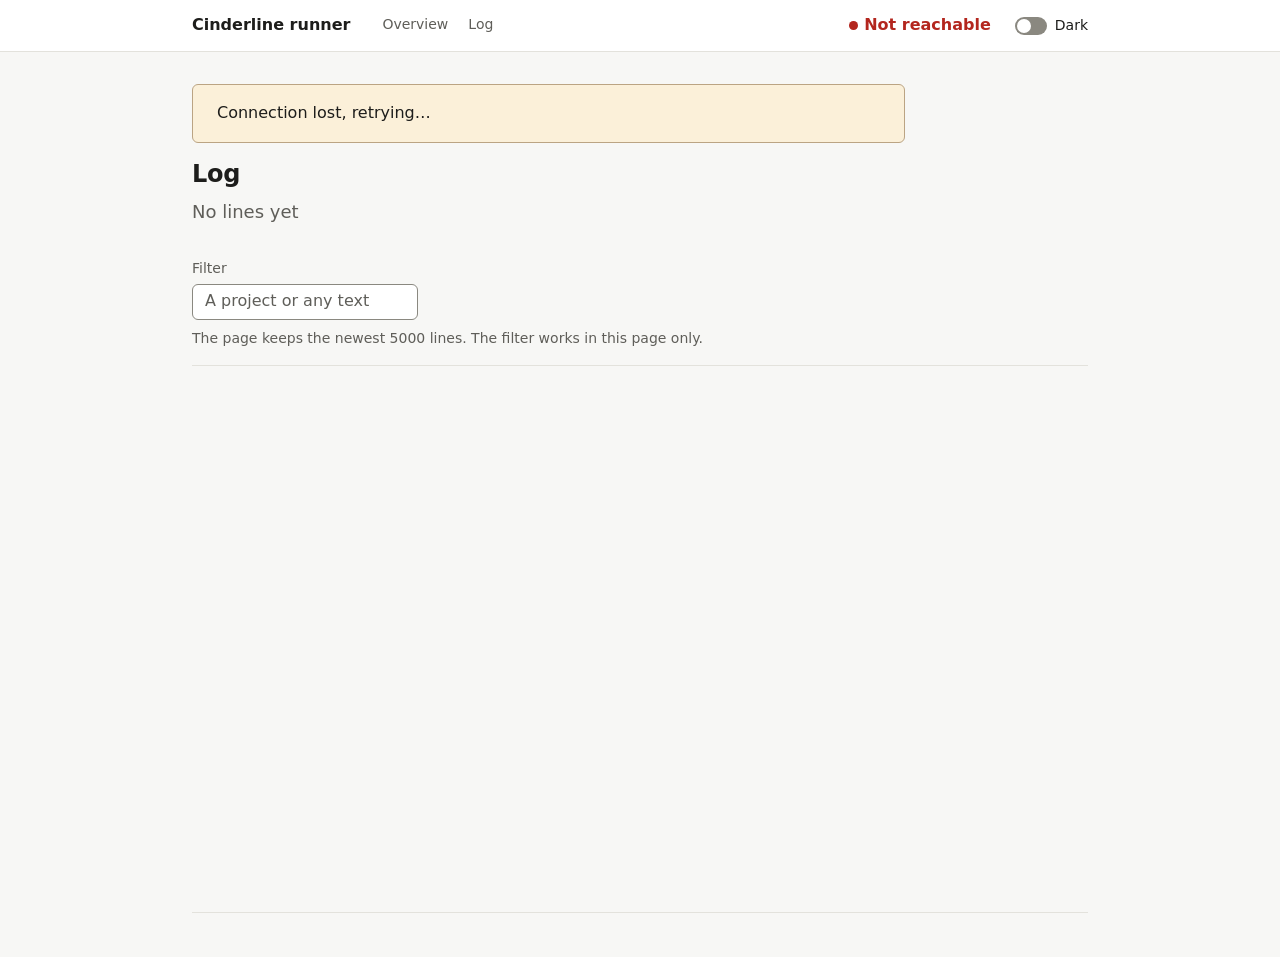
==== internal/web/static/log.html @ 7852b8a7 "CLR-276: Web 10: Log page: the runner log, followed (#201)" ====
<!doctype html>
<!-- The Log: log.js fills it from /api/log, what `logs` shows. -->
<html lang="en">
<head>
<meta charset="utf-8">
<meta name="viewport" content="width=device-width, initial-scale=1">
<title>Log · Cinderline runner</title>
<link rel="stylesheet" href="app.css">
<script src="app.js"></script>
<script src="log.js" defer></script>
</head>
<body>
<a class="skip" href="#main">Skip to content</a>
<header class="topbar">
  <a class="brand" href="/">Cinderline runner</a>
  <nav aria-label="Main">
    <ul>
      <li><a href="/">Overview</a></li>
      <li><a href="/log.html">Log</a></li>
    </ul>
  </nav>
  <div class="end">
    <span class="status" data-runner-state>Connecting</span>
    <label class="switch"><input type="checkbox" role="switch" data-theme-switch> Dark</label>
  </div>
</header>

<main id="main">
<header class="page-head">
  <h1>Log</h1>
  <p class="lead"><span id="count" class="muted">No lines yet</span></p>
</header>

<form class="row" role="search">
  <label>Filter <input type="search" id="filter" placeholder="A project or any text" autocomplete="off"></label>
</form>
<p class="hint">The page keeps the newest 5000 lines. The filter works in this page only.</p>

<div class="log-box">
  <ol class="log" id="lines" tabindex="0" aria-label="Log lines"></ol>
  <button type="button" class="primary jump" id="jump" hidden>Jump to newest</button>
</div>
</main>
</body>
</html>
---- internal/web/static/app.css ----
/* The one stylesheet of the local web page (decision 2026-11-26-local-web-page,
   its look amended by decision 2026-11-27-web-look): calm, one column, mostly
   unboxed. Each page opens with its name and one status line, then what needs
   you, then what runs now; the rest folds open. Only what needs you gets a box.
   Nothing moves on its own. No web fonts: the system's own.

   Six type sizes (see the --t* steps), one spacing scale, and every row of a
   list lines up on the same columns: the label at the left, the time or count
   at the right edge, in tabular figures.

   Light and dark follow the system; app.js sets data-theme on <html> when
   the switch is used. Every colour is one light-dark() pair. */

:root {
  color-scheme: light dark;

  --page: light-dark(#f7f7f5, #141413);
  --surface: light-dark(#ffffff, #1c1c1a);
  --hover: light-dark(#efeee9, #242422);
  --line: light-dark(#e3e2dc, #2e2e2b);
  --line-strong: light-dark(#c9c7bf, #46453f);
  /* The edge of a control: at least 3:1 against the page and the surface. */
  --control: light-dark(#8a8880, #7a7870);
  --text: light-dark(#1d1d1b, #ebeae6);
  --muted: light-dark(#5f5e59, #a9a89f);
  --accent: light-dark(#1f5fae, #79aef0);
  --accent-soft: light-dark(#e3ecf8, #1c2f47);
  --on-accent: light-dark(#ffffff, #0e1a2b);
  --code-bg: light-dark(#efeee9, #252522);

  /* Status: each is always shown with its label, never by colour alone. */
  --ok: light-dark(#1d7324, #5cc65c);
  --ok-soft: light-dark(#e4f2e4, #16301a);
  --run: light-dark(#1f5fae, #79aef0);
  --run-soft: light-dark(#e3ecf8, #1c2f47);
  --err: light-dark(#b3261e, #f27a72);
  --err-soft: light-dark(#fbe7e5, #3b1b19);
  --warn: light-dark(#8a5a00, #eab54a);
  --warn-soft: light-dark(#fbf0d9, #382b10);
  --idle: light-dark(#5f5e59, #a9a89f);
  --idle-soft: light-dark(#ecebe6, #292927);

  /* Type: six steps, 1.125 apart. Body is the browser's own 16px. */
  --t-2: 0.75rem;
  --t-1: 0.875rem;
  --t0: 1rem;
  --t1: 1.125rem;
  --t2: 1.25rem;
  --t3: 1.5rem;

  /* One spacing scale; more room above a heading than below it. */
  --s1: 0.25rem;
  --s2: 0.5rem;
  --s3: 0.75rem;
  --s4: 1rem;
  --s5: 1.5rem;
  --s6: 2rem;
  --s7: 2.75rem;

  --radius: 6px;
  --control-h: 2.25rem;
  --column: 58rem;
  --sans: system-ui, -apple-system, "Segoe UI", Roboto, sans-serif;
  --mono: ui-monospace, SFMono-Regular, Menlo, Consolas, "Liberation Mono", monospace;
}
:root[data-theme="light"] { color-scheme: light; }
:root[data-theme="dark"] { color-scheme: dark; }

* { box-sizing: border-box; }
/* The scripts hide with the hidden attribute; a display rule must not undo it. */
[hidden] { display: none !important; }

html { scrollbar-color: var(--line-strong) transparent; }
body {
  margin: 0;
  background: var(--page);
  color: var(--text);
  font: var(--t0)/1.55 var(--sans);
  accent-color: var(--accent);
  caret-color: var(--accent);
  -webkit-font-smoothing: antialiased;
}
::selection { background: var(--accent-soft); color: var(--text); }

a { color: var(--accent); text-underline-offset: 0.2em; text-decoration-thickness: 1px; }
a:hover { text-decoration-thickness: 2px; }
:focus-visible { outline: 2px solid var(--accent); outline-offset: 2px; }

h1, h2, h3 { line-height: 1.3; text-wrap: balance; }
h1 { font-size: var(--t3); font-weight: 650; letter-spacing: -0.01em; margin: 0; overflow-wrap: anywhere; }
h2 { font-size: var(--t2); font-weight: 600; margin: var(--s7) 0 var(--s3); }
h3 { font-size: var(--t0); font-weight: 600; margin: var(--s5) 0 var(--s2); }
p { margin: 0 0 var(--s3); max-width: 70ch; }

code, pre, kbd { font-family: var(--mono); font-size: 0.875em; }
code { background: var(--code-bg); padding: 0.05em 0.3em; border-radius: 4px; overflow-wrap: anywhere; }
pre {
  background: var(--code-bg);
  padding: var(--s3) var(--s4);
  border-radius: var(--radius);
  margin: var(--s2) 0;
  line-height: 1.5;
  white-space: pre-wrap;
  overflow-wrap: anywhere;
}
pre code { background: none; padding: 0; }

.muted { color: var(--muted); }
.small { font-size: var(--t-1); }
.num, time, .time, .meta, table { font-variant-numeric: tabular-nums; }

.skip:not(:focus), .sr {
  position: absolute;
  width: 1px;
  height: 1px;
  overflow: hidden;
  clip-path: inset(50%);
  white-space: nowrap;
}
.skip:focus { position: absolute; left: var(--s2); top: var(--s2); z-index: 2; background: var(--surface); padding: var(--s2) var(--s3); }

/* Top bar: the page's name, the menu, the runner's state and the theme.
   The current page is underlined on the bar's own rule, not boxed. */

.topbar {
  background: var(--surface);
  border-bottom: 1px solid var(--line);
  padding: 0 max(var(--s4), (100% - var(--column)) / 2 + var(--s4));
  display: flex;
  flex-wrap: wrap;
  align-items: stretch;
  gap: 0 var(--s5);
  min-height: 3.25rem;
}
.brand { display: flex; align-items: center; font-weight: 650; color: inherit; text-decoration: none; }
/* Nav, list and link all stretch to the bar's height, so the underline sits on its rule. */
.topbar nav, .topbar nav li { display: flex; }
.topbar nav ul { display: flex; flex-wrap: wrap; gap: var(--s1); list-style: none; margin: 0; padding: 0; }
.topbar nav a {
  display: flex;
  align-items: center;
  color: var(--muted);
  text-decoration: none;
  padding: var(--s3) var(--s2);
  border-bottom: 2px solid transparent;
  font-size: var(--t-1);
  font-weight: 500;
}
.topbar nav a:hover { color: var(--text); }
.topbar nav a[aria-current="page"] { color: var(--text); border-bottom-color: var(--accent); }
.topbar .end { margin-left: auto; display: flex; align-items: center; gap: var(--s5); }

main { max-width: var(--column); margin: 0 auto; padding: var(--s6) var(--s4) var(--s7); }

/* The head of a page: its name, and one line that says how it is. */

.page-head { margin-bottom: var(--s6); }
.page-head + section > h2:first-child { margin-top: 0; }
.crumbs { font-size: var(--t-1); color: var(--muted); margin-bottom: var(--s1); }
.page-links { margin: var(--s2) 0 0; }
/* A link into a folded row opens it (app.js); keep the row's summary in
   view above the target. */
[id] { scroll-margin-top: 4rem; }
.lead {
  display: flex;
  flex-wrap: wrap;
  align-items: baseline;
  gap: var(--s1) var(--s3);
  font-size: var(--t1);
  margin: var(--s2) 0 0;
}
/* The facts of the line, parted by a thin rule rather than a glyph. */
.lead > * + * { border-left: 1px solid var(--line-strong); padding-left: var(--s3); }
.lead .status { font-size: inherit; }

/* What needs you: the one boxed thing on a page. */

.attention {
  border: 1px solid color-mix(in oklab, var(--err) 45%, var(--line));
  background: var(--err-soft);
  border-radius: var(--radius);
  padding: var(--s4) var(--s5);
  margin: 0 0 var(--s4);
  overflow-wrap: anywhere; /* an error text can hold a long URL */
}
.attention.warn { border-color: color-mix(in oklab, var(--warn) 45%, var(--line)); background: var(--warn-soft); }
.attention > :last-child { margin-bottom: 0; }
.attention .what { font-weight: 600; font-size: var(--t1); margin-bottom: var(--s1); }
.attention .muted { color: color-mix(in oklab, var(--muted), var(--text) 25%); }
.attention .actions { display: flex; flex-wrap: wrap; align-items: center; gap: var(--s2) var(--s4); margin-top: var(--s3); }
.attention ul { margin: var(--s2) 0 0; padding-left: var(--s5); }
.attention li + li { margin-top: var(--s1); }
.all-good { display: flex; align-items: baseline; gap: var(--s3); color: var(--muted); }

/* Runs in flight, one per row: its step, what it does now, and at the right
   edge who runs it and for how long. */

.runs { list-style: none; margin: 0; padding: 0; border-top: 1px solid var(--line); }
.runs li {
  display: grid;
  grid-template-columns: 4.5rem minmax(0, 1fr) auto;
  gap: var(--s1) var(--s3);
  padding: var(--s3) 0;
  border-bottom: 1px solid var(--line);
}
.runs .badge { grid-column: 1; justify-self: start; margin-top: 0.25em; }
.runs .title { grid-column: 2; font-weight: 600; overflow-wrap: anywhere; }
.runs .title a { margin-right: var(--s2); font-weight: 650; }
.runs .now { grid-column: 2; overflow-wrap: anywhere; }
.runs .meta { grid-column: 3; grid-row: 1; font-size: var(--t-1); color: var(--muted); white-space: nowrap; text-align: right; }

/* Rows that fold open: the summary already says the main fact. */

.folds { border-top: 1px solid var(--line); }
details.more { border-bottom: 1px solid var(--line); }
details.more > summary {
  display: flex;
  flex-wrap: wrap;
  align-items: baseline;
  gap: var(--s1) var(--s3);
  padding: var(--s3) var(--s2) var(--s3) var(--s5);
  position: relative;
  cursor: pointer;
  list-style: none;
}
details.more > summary::-webkit-details-marker { display: none; }
/* A drawn chevron, turned down when open. */
details.more > summary::before {
  content: "";
  position: absolute;
  left: 0.3rem;
  top: 1.3em;
  width: 0.4em;
  height: 0.4em;
  border-right: 1.5px solid var(--muted);
  border-bottom: 1.5px solid var(--muted);
  transform: rotate(-45deg);
  transition: transform 150ms ease-out;
}
details.more[open] > summary::before { transform: rotate(45deg); top: 1.15em; }
details.more > summary:hover { background: var(--hover); }
details.more > summary:focus-visible { outline-offset: -2px; }
details.more .name { font-weight: 600; }
details.more .fact { color: var(--muted); }
.more-body { padding: var(--s1) 0 var(--s5) var(--s5); }
.more-body > :first-child { margin-top: 0; }
.more-body > :last-child { margin-bottom: 0; }
details.more.danger .name { color: var(--err); }

/* A key and value list: the label, then the value next to it. */

table { width: 100%; border-collapse: collapse; }
th, td { text-align: left; vertical-align: top; padding: var(--s2) var(--s3) var(--s2) 0; }
table.kv th { font-weight: normal; color: var(--muted); width: 12rem; }
table.kv td { overflow-wrap: anywhere; }

/* A table of rows, such as secrets or containers. Its buttons fit the row. */

.scroll { overflow-x: auto; }
table.rows th, table.rows td { border-bottom: 1px solid var(--line); padding: var(--s2) var(--s3) var(--s2) 0; }
table.rows thead th { font-size: var(--t-1); font-weight: 500; color: var(--muted); padding-top: 0; }
table.rows tbody tr:last-child > * { border-bottom: 0; }
table.rows td { overflow-wrap: anywhere; }
table.rows button { min-height: 1.875rem; padding: 0 var(--s3); font-size: var(--t-1); }
td.end, th.end { text-align: right; white-space: nowrap; padding-right: 0; }
td.num, th.num { text-align: right; white-space: nowrap; }

/* Status: a dot with its label. */

.status {
  display: inline-flex;
  align-items: baseline;
  gap: 0.4em;
  font-weight: 600;
  white-space: nowrap;
  color: var(--idle);
}
.status::before {
  content: "";
  flex: none;
  width: 0.55em;
  height: 0.55em;
  border-radius: 50%;
  background: currentColor;
  align-self: center;
}
.status.ok { color: var(--ok); }
.status.running { color: var(--run); }
.status.error { color: var(--err); }
.status.warn { color: var(--warn); }

/* A tag: a step's kind or outcome, in a tinted rectangle. */

.badge {
  display: inline-block;
  font-size: var(--t-2);
  font-weight: 600;
  line-height: 1.5;
  padding: 0.05em var(--s2);
  border-radius: 4px;
  background: var(--idle-soft);
  color: var(--idle);
  white-space: nowrap;
}
.badge.ok { background: var(--ok-soft); color: var(--ok); }
.badge.running { background: var(--run-soft); color: var(--run); }
.badge.error { background: var(--err-soft); color: var(--err); }
.badge.warn { background: var(--warn-soft); color: var(--warn); }

/* A meter, such as the memory budget: the track is a lighter step of the fill. */

.meter { height: 0.5rem; border-radius: 999px; background: var(--accent-soft); overflow: hidden; margin: var(--s2) 0; max-width: 32rem; }
.meter > span { display: block; height: 100%; border-radius: 999px; background: var(--accent); }

/* Steps of a run, in order: number, name, what happened, outcome. */

.steps { list-style: none; margin: 0; padding: 0; counter-reset: step; border-top: 1px solid var(--line); }
.steps li {
  display: grid;
  grid-template-columns: 1.25rem 5rem minmax(0, 1fr) auto;
  align-items: baseline;
  gap: var(--s3);
  padding: var(--s3) var(--s2);
  border-bottom: 1px solid var(--line);
}
.steps li::before { counter-increment: step; content: counter(step); color: var(--muted); font-variant-numeric: tabular-nums; }
.steps .name { font-weight: 600; font-family: var(--mono); font-size: var(--t-1); }
.steps .note { color: var(--muted); }
.steps li[aria-current="step"] { background: var(--run-soft); }
.steps li[aria-current="step"] .note { color: var(--text); }

/* The timeline of an agent turn. */

.turn-head { display: flex; flex-wrap: wrap; align-items: baseline; justify-content: space-between; gap: var(--s2) var(--s4); }
.turn-head h2 { margin-bottom: 0; }
.turn-meta { color: var(--muted); margin: var(--s1) 0 var(--s4); }
.timeline { list-style: none; margin: var(--s4) 0 0; padding: 0; border-top: 1px solid var(--line); }
.timeline > li { padding: var(--s3) 0; border-bottom: 1px solid var(--line); }
.timeline .line { display: flex; flex-wrap: wrap; align-items: baseline; gap: var(--s1) var(--s3); }
.timeline .who { font-weight: 600; }
.timeline .tool .who { color: var(--accent); }
.timeline .time { margin-left: auto; font-size: var(--t-1); color: var(--muted); }
.timeline p { margin: var(--s1) 0 0; }
.timeline .raw { display: none; }
.timeline .raw pre { margin: 0; }
.timeline .unknown pre { border: 1px dashed var(--line-strong); background: none; }

/* The raw-lines switch: with it on, the timeline shows each line as the client wrote it. */
.turn:has(.raw-switch:checked) .timeline .parsed { display: none; }
.turn:has(.raw-switch:checked) .timeline .raw { display: block; }

/* Collapsed blocks inside a row: the prompt, a tool call's input and result. */
details.fold { margin-top: var(--s2); }
details.fold > summary {
  display: inline-flex;
  align-items: center;
  gap: var(--s2);
  cursor: pointer;
  list-style: none;
  color: var(--muted);
  font-size: var(--t-1);
}
details.fold > summary::-webkit-details-marker { display: none; }
/* The same drawn chevron as a folded row, smaller. */
details.fold > summary::before {
  content: "";
  flex: none;
  width: 0.4em;
  height: 0.4em;
  margin: 0 0.15em;
  border-right: 1.5px solid currentColor;
  border-bottom: 1.5px solid currentColor;
  transform: rotate(-45deg);
  transition: transform 150ms ease-out;
}
details.fold[open] > summary::before { transform: rotate(45deg); }
details.fold > summary:hover { color: var(--text); }
details.fold > summary .badge { margin-left: var(--s1); }

/* Small graphs, inline SVG: a 2px line over a soft area. */

.usage { display: grid; grid-template-columns: repeat(auto-fit, minmax(min(100%, 14rem), 1fr)); gap: var(--s5); margin-bottom: var(--s5); }
.spark { display: block; width: 100%; height: 3rem; margin: var(--s2) 0 var(--s1); }
.spark .grid-line { stroke: var(--line); stroke-width: 1; }
.spark .line { fill: none; stroke: var(--accent); stroke-width: 2; stroke-linejoin: round; stroke-linecap: round; vector-effect: non-scaling-stroke; }
.spark .area { fill: var(--accent-soft); }
.stat { font-size: var(--t2); font-weight: 600; font-variant-numeric: tabular-nums; }

/* A plain list of items with an action, such as hosts and skills. */

.items { list-style: none; margin: 0; padding: 0; }
.items li {
  display: flex;
  flex-wrap: wrap;
  align-items: center;
  justify-content: space-between;
  gap: var(--s1) var(--s4);
  padding: var(--s2) 0;
  border-bottom: 1px solid var(--line);
  min-height: 2.75rem;
}
.items li > :first-child { overflow-wrap: anywhere; }
.items button { min-height: 1.875rem; padding: 0 var(--s3); font-size: var(--t-1); }

/* Buttons and forms: big enough to hit, the same everywhere. */

.btn, button {
  font: inherit;
  font-size: var(--t-1);
  font-weight: 500;
  display: inline-flex;
  align-items: center;
  justify-content: center;
  min-height: var(--control-h);
  padding: var(--s1) var(--s3);
  border-radius: var(--radius);
  border: 1px solid var(--control);
  background: var(--surface);
  color: var(--text);
  cursor: pointer;
  text-decoration: none;
  transition: background-color 150ms ease-out;
}
.btn:hover, button:hover { background: var(--hover); }
.btn.primary, button.primary { background: var(--accent); border-color: var(--accent); color: var(--on-accent); }
.btn.primary:hover, button.primary:hover { background: color-mix(in oklab, var(--accent), var(--text) 15%); }
.btn.danger, button.danger { color: var(--err); border-color: currentColor; }
.btn.danger:hover, button.danger:hover { background: var(--err-soft); }
button:disabled, form.confirm:has(:invalid) button[type="submit"] { opacity: 0.5; cursor: not-allowed; }
.btn.quiet, button.quiet { border-color: transparent; background: none; color: var(--muted); }
.btn.quiet:hover, button.quiet:hover { color: var(--text); background: var(--hover); }

form.row { display: flex; flex-wrap: wrap; gap: var(--s3); align-items: end; margin: var(--s4) 0 0; }
label { display: grid; gap: var(--s1); font-size: var(--t-1); color: var(--muted); }
input, select {
  font: inherit;
  font-size: var(--t0);
  min-height: var(--control-h);
  padding: var(--s1) var(--s3);
  border: 1px solid var(--control);
  border-radius: var(--radius);
  background: var(--surface);
  color: var(--text);
  min-width: 0;
}
input::placeholder { color: var(--muted); }
input[type="number"] { width: 6.5rem; }
input:user-invalid { border-color: var(--err); }
.hint { font-size: var(--t-1); color: var(--muted); margin: var(--s2) 0 0; }

/* A switch, a checkbox drawn as one: plain HTML, it still works by keyboard. */
.switch { display: inline-flex; flex-direction: row; align-items: center; gap: var(--s2); color: var(--text); cursor: pointer; font-size: var(--t-1); }
.switch input { appearance: none; flex: none; width: 2rem; height: 1.125rem; min-height: 0; border-radius: 999px; border: 0; background: var(--control); position: relative; margin: 0; padding: 0; cursor: pointer; }
.switch input::after { content: ""; position: absolute; top: 2px; left: 2px; width: calc(1.125rem - 4px); height: calc(1.125rem - 4px); border-radius: 50%; background: var(--surface); transition: left 150ms ease-out; }
.switch input:checked { background: var(--accent); }
.switch input:checked::after { left: calc(100% - 1.125rem + 2px); }

@media (prefers-reduced-motion: reduce) {
  *, *::before, *::after { transition: none !important; }
}

@media (max-width: 34rem) {
  main { padding: var(--s5) var(--s4) var(--s6); }
  /* The menu stays one row and scrolls sideways, so the page starts high. */
  .topbar { padding-top: var(--s2); gap: var(--s2) var(--s4); }
  .topbar nav { order: 3; width: 100%; overflow-x: auto; scrollbar-width: thin; }
  .topbar nav ul { flex-wrap: nowrap; }
  .topbar nav a { white-space: nowrap; }
  td.end { white-space: normal; }
  h1 { font-size: var(--t2); }
  h2 { margin-top: var(--s6); }
  /* One column: the time under the title, not beside it. */
  .runs li { grid-template-columns: 1fr; }
  .runs .badge, .runs .title, .runs .now, .runs .meta { grid-column: 1; grid-row: auto; text-align: left; white-space: normal; }
  .steps li { grid-template-columns: 1.25rem auto minmax(0, 1fr); }
  .steps li > .badge { grid-column: 2 / -1; }
  .more-body { padding-left: 0; }
  table.kv, table.kv tbody, table.kv tr, table.kv th, table.kv td { display: block; width: auto; }
  table.kv th { padding-bottom: 0; }
  table.kv td { padding-top: 0; }
  .attention { padding: var(--s4); }
}

/* The log: one line per event, newest at the bottom, in its own scroll box
   so the filter stays in view. */

.log-box { position: relative; margin-top: var(--s4); }
.log {
  list-style: none;
  margin: 0;
  padding: 0;
  height: max(20rem, 100vh - 22rem);
  overflow-y: auto;
  border-top: 1px solid var(--line);
  border-bottom: 1px solid var(--line);
  font-family: var(--mono);
  font-size: var(--t-1);
}
.log li {
  display: flex;
  flex-wrap: wrap;
  align-items: baseline;
  gap: 0 var(--s2);
  padding: var(--s1) var(--s2);
  border-bottom: 1px solid var(--line);
  overflow-wrap: anywhere;
}
.log li:last-child { border-bottom: 0; }
.log .time { color: var(--muted); }
.log .badge { min-width: 3.5rem; text-align: center; font-family: var(--sans); }
.log .msg { font-weight: 600; }
.log .attr { color: var(--muted); }
.log:focus-visible { outline-offset: -2px; }
.jump { position: absolute; right: var(--s4); bottom: var(--s4); box-shadow: 0 1px 4px rgb(0 0 0 / 0.25); }
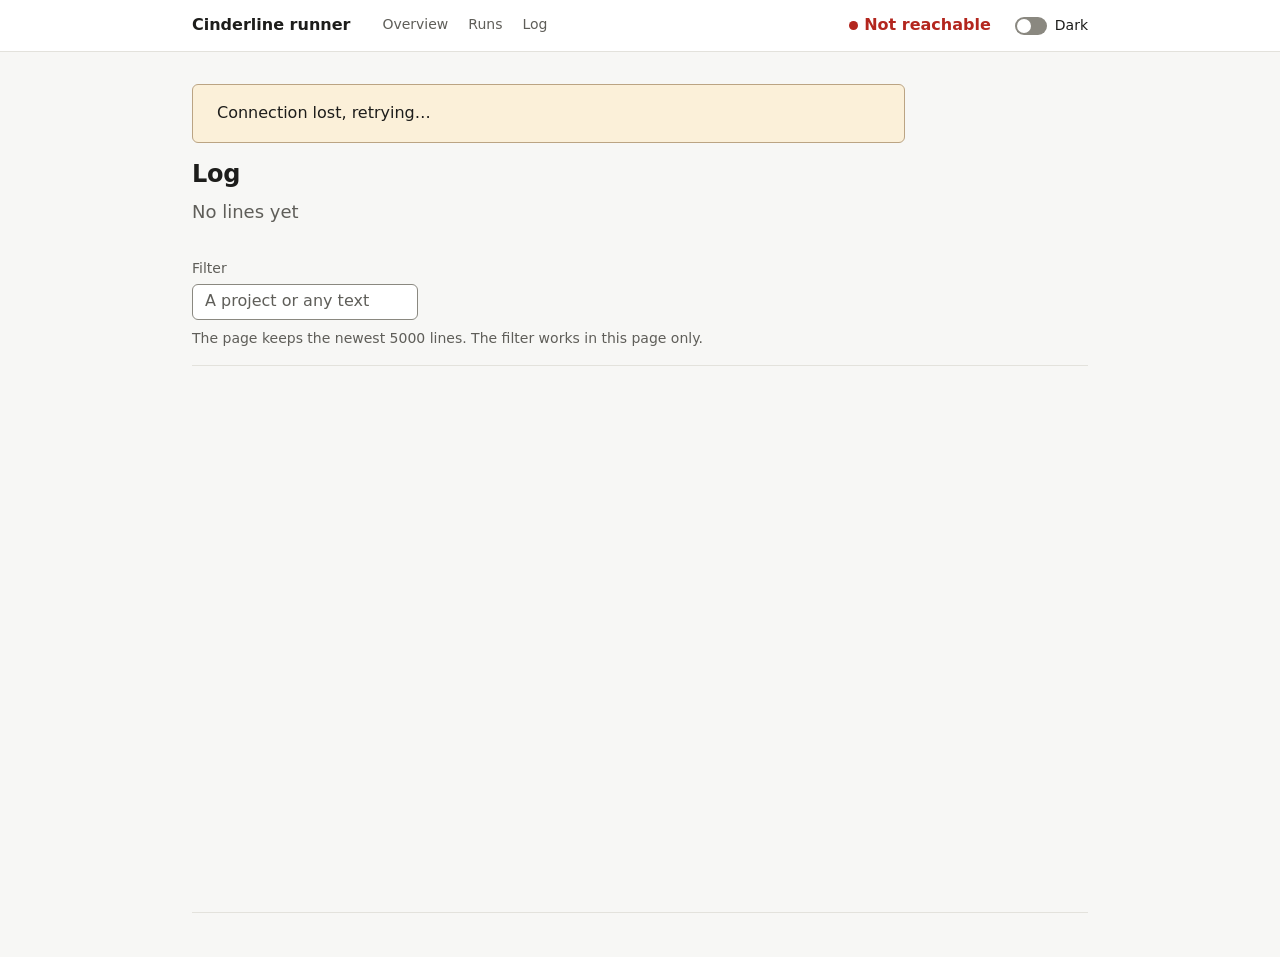
==== commit 90827f83: "CLR-288: Web 22: Runs page: live and finished runs (#213)" ====
--- a/internal/web/static/log.html
+++ b/internal/web/static/log.html
@@ -16,6 +16,7 @@
   <nav aria-label="Main">
     <ul>
       <li><a href="/">Overview</a></li>
+      <li><a href="/runs.html">Runs</a></li>
       <li><a href="/log.html">Log</a></li>
     </ul>
   </nav>
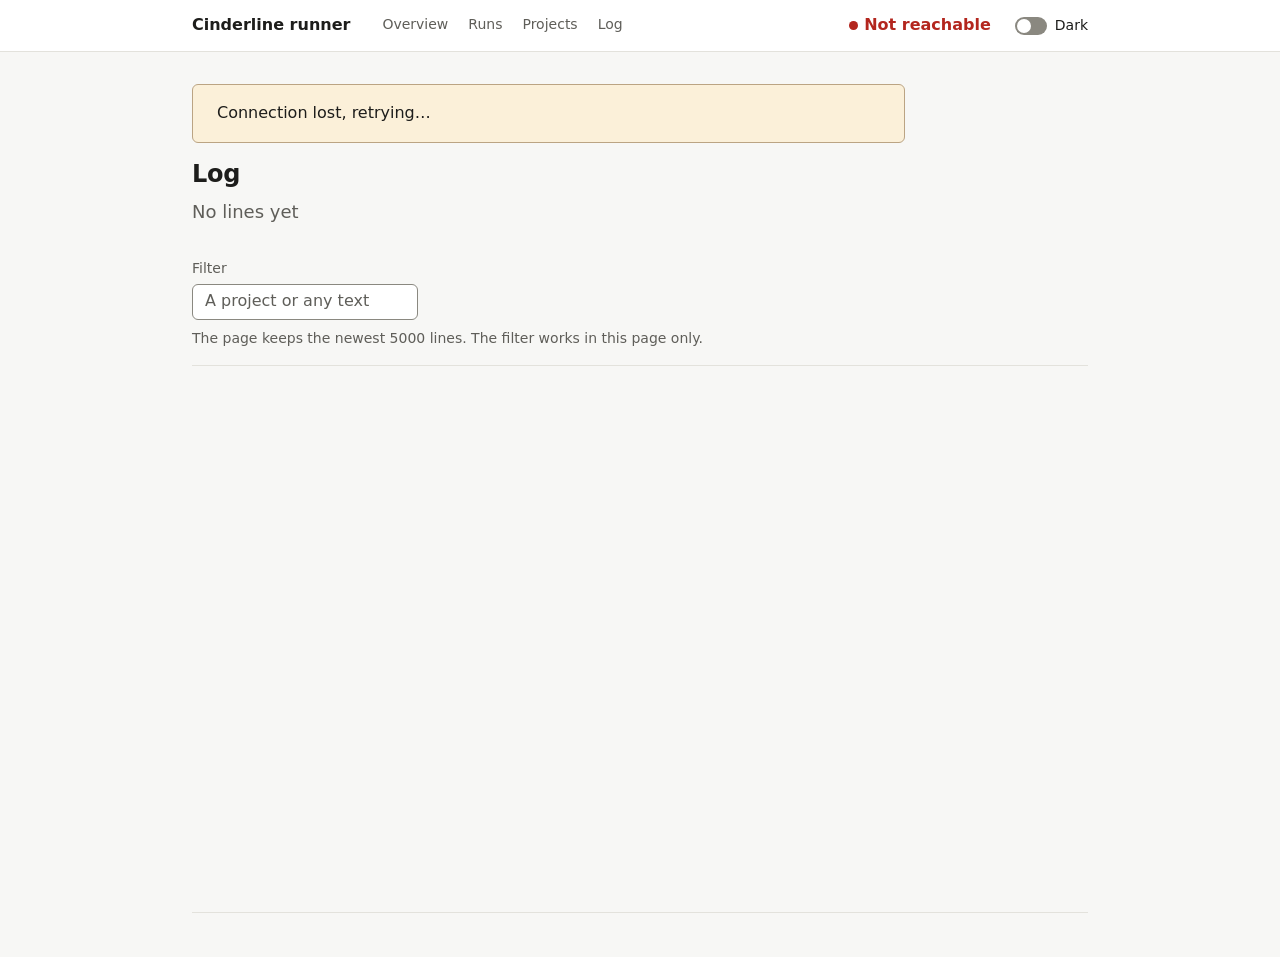
==== commit 1d95056b: "CLR-304: Web 38: Projects page and the project page, read-only (#223)" ====
--- a/internal/web/static/log.html
+++ b/internal/web/static/log.html
@@ -17,6 +17,7 @@
     <ul>
       <li><a href="/">Overview</a></li>
       <li><a href="/runs.html">Runs</a></li>
+      <li><a href="/projects.html">Projects</a></li>
       <li><a href="/log.html">Log</a></li>
     </ul>
   </nav>
--- a/internal/web/static/app.css
+++ b/internal/web/static/app.css
@@ -349,6 +349,21 @@
 .turn:has(.raw-switch:checked) .timeline .parsed { display: none; }
 .turn:has(.raw-switch:checked) .timeline .raw { display: block; }
 
+/* The run page's timeline: text as written, never Markdown; a tool call is
+   one row that opens its input, its result folded under it with its first
+   lines shown; the running mark only while the step is in flight. */
+.timeline .said { white-space: pre-wrap; overflow-wrap: anywhere; }
+.timeline .thinking { color: var(--muted); }
+.timeline > li > details.fold:first-child { margin-top: 0; }
+.timeline details.call > summary { display: flex; align-items: baseline; gap: var(--s1) var(--s3); color: var(--text); }
+.timeline details.call > summary code { flex: 0 1 auto; min-width: 0; overflow: hidden; text-overflow: ellipsis; white-space: nowrap; }
+.timeline .result { margin-left: var(--s4); }
+.timeline .result > details[open] + .peek { display: none; }
+.timeline .result.error pre { border-left: 3px solid var(--err); }
+.timeline .badge.pending { display: none; }
+.live .timeline .badge.pending { display: inline-block; }
+.raw-toggle { display: flex; justify-content: flex-end; margin: var(--s2) 0; }
+
 /* Collapsed blocks inside a row: the prompt, a tool call's input and result. */
 details.fold { margin-top: var(--s2); }
 details.fold > summary {
@@ -377,6 +392,10 @@
 details.fold > summary:hover { color: var(--text); }
 details.fold > summary .badge { margin-left: var(--s1); }
 
+/* A run's step: its prompt and its output lines, each in a box that scrolls. */
+.box { max-height: 32rem; overflow-y: auto; }
+.box:focus-visible { outline-offset: -2px; }
+
 /* Small graphs, inline SVG: a 2px line over a soft area. */
 
 .usage { display: grid; grid-template-columns: repeat(auto-fit, minmax(min(100%, 14rem), 1fr)); gap: var(--s5); margin-bottom: var(--s5); }
@@ -385,6 +404,14 @@
 .spark .line { fill: none; stroke: var(--accent); stroke-width: 2; stroke-linejoin: round; stroke-linecap: round; vector-effect: non-scaling-stroke; }
 .spark .area { fill: var(--accent-soft); }
 .stat { font-size: var(--t2); font-weight: 600; font-variant-numeric: tabular-nums; }
+
+/* A run's containers: one row each, its name, then CPU and memory with their graphs. */
+.ctrs { list-style: none; margin: 0; padding: 0; border-top: 1px solid var(--line); }
+.ctrs li { display: grid; grid-template-columns: 8rem repeat(2, minmax(0, 1fr)); gap: var(--s2) var(--s5); padding: var(--s3) 0; border-bottom: 1px solid var(--line); }
+.ctrs .name { font-weight: 600; font-family: var(--mono); font-size: var(--t-1); overflow-wrap: anywhere; }
+.ctrs .meter { margin: var(--s1) 0 0; }
+.meter.warn > span { background: var(--warn); }
+.near { color: var(--warn); font-weight: 600; }
 
 /* A plain list of items with an action, such as hosts and skills. */
 
@@ -401,6 +428,10 @@
 }
 .items li > :first-child { overflow-wrap: anywhere; }
 .items button { min-height: 1.875rem; padding: 0 var(--s3); font-size: var(--t-1); }
+
+/* A command to type, with its copy button beside it. */
+.copy { display: flex; align-items: start; gap: var(--s2); margin: var(--s2) 0; }
+.copy pre { flex: 1; min-width: 0; margin: 0; }
 
 /* Buttons and forms: big enough to hit, the same everywhere. */
 
@@ -474,6 +505,7 @@
   .runs .badge, .runs .title, .runs .now, .runs .meta { grid-column: 1; grid-row: auto; text-align: left; white-space: normal; }
   .steps li { grid-template-columns: 1.25rem auto minmax(0, 1fr); }
   .steps li > .badge { grid-column: 2 / -1; }
+  .ctrs li { grid-template-columns: 1fr; }
   .more-body { padding-left: 0; }
   table.kv, table.kv tbody, table.kv tr, table.kv th, table.kv td { display: block; width: auto; }
   table.kv th { padding-bottom: 0; }
@@ -485,6 +517,7 @@
    so the filter stays in view. */
 
 .log-box { position: relative; margin-top: var(--s4); }
+.follow { position: relative; } /* a box with its jump button */
 .log {
   list-style: none;
   margin: 0;
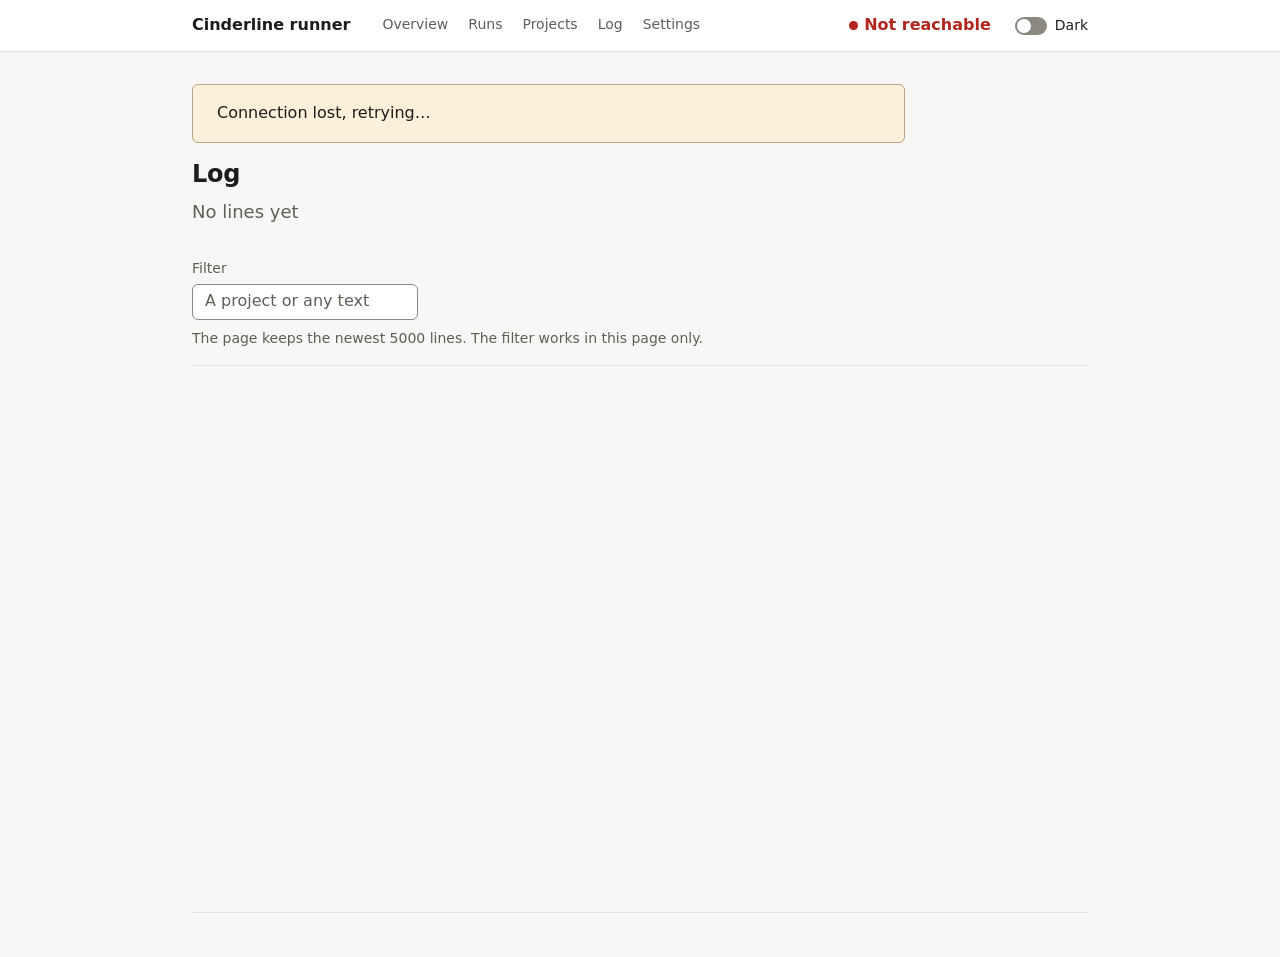
==== commit ab2e3dc6: "CLR-309: Web 43: Settings page: the runner-wide settings (#234)" ====
--- a/internal/web/static/log.html
+++ b/internal/web/static/log.html
@@ -19,6 +19,7 @@
       <li><a href="/runs.html">Runs</a></li>
       <li><a href="/projects.html">Projects</a></li>
       <li><a href="/log.html">Log</a></li>
+      <li><a href="/settings.html">Settings</a></li>
     </ul>
   </nav>
   <div class="end">
--- a/internal/web/static/app.css
+++ b/internal/web/static/app.css
@@ -477,7 +477,32 @@
 input::placeholder { color: var(--muted); }
 input[type="number"] { width: 6.5rem; }
 input:user-invalid { border-color: var(--err); }
+/* A form of one field under the other, each with its hint (project-add.html). */
+form.stack { display: grid; gap: var(--s4); max-width: 36rem; }
+form.stack .hint { margin-top: var(--s1); }
+form.stack > p { margin: 0; }
+form.stack .actions { display: flex; flex-wrap: wrap; align-items: center; gap: var(--s3); }
 .hint { font-size: var(--t-1); color: var(--muted); margin: var(--s2) 0 0; }
+/* The daemon's refusal of what a form or a button sent (send in app.js). */
+.field-error { font-size: var(--t-1); color: var(--err); margin: var(--s2) 0 0; }
+.items li > .field-error { flex-basis: 100%; margin: 0; }
+/* A secret's own form, in its row of the table. */
+table.rows form.row { margin: 0; gap: var(--s2); flex-wrap: nowrap; }
+table.rows form.row input { min-height: 1.875rem; font-size: var(--t-1); }
+
+/* A plain confirmation (confirmed in app.js). */
+dialog.confirm {
+  max-width: min(32rem, calc(100% - 2 * var(--s4)));
+  padding: var(--s5);
+  border: 1px solid var(--line-strong);
+  border-radius: var(--radius);
+  background: var(--surface);
+  color: var(--text);
+}
+dialog.confirm::backdrop { background: rgb(0 0 0 / 0.4); }
+dialog.confirm p { overflow-wrap: anywhere; }
+dialog.confirm h2 { margin-top: 0; }
+dialog.confirm .actions { display: flex; justify-content: end; gap: var(--s3); }
 
 /* A switch, a checkbox drawn as one: plain HTML, it still works by keyboard. */
 .switch { display: inline-flex; flex-direction: row; align-items: center; gap: var(--s2); color: var(--text); cursor: pointer; font-size: var(--t-1); }
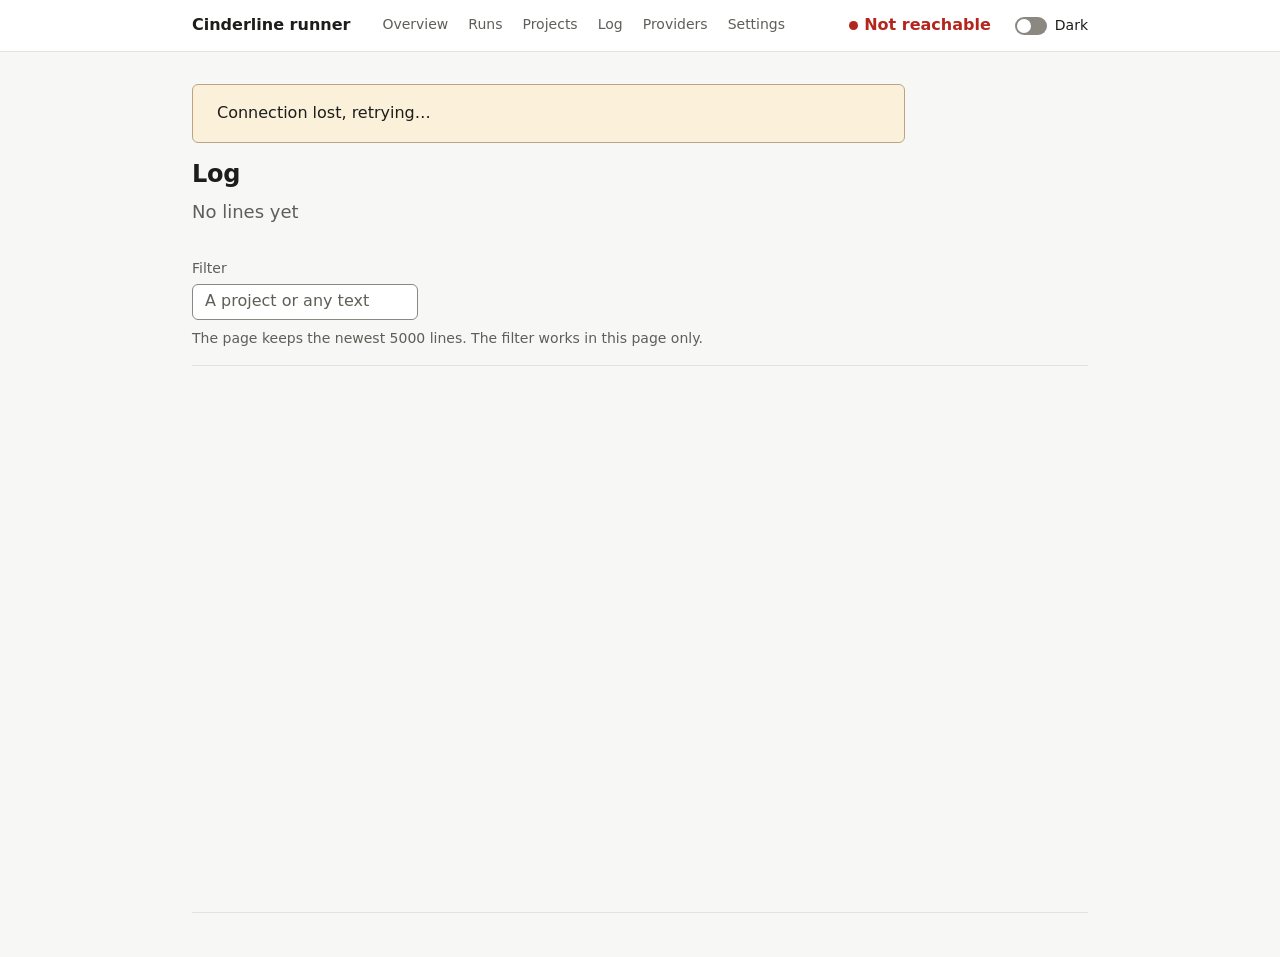
==== commit 68617302: "CLR-308: Web 42: Providers page (#235)" ====
--- a/internal/web/static/log.html
+++ b/internal/web/static/log.html
@@ -19,6 +19,7 @@
       <li><a href="/runs.html">Runs</a></li>
       <li><a href="/projects.html">Projects</a></li>
       <li><a href="/log.html">Log</a></li>
+      <li><a href="/providers.html">Providers</a></li>
       <li><a href="/settings.html">Settings</a></li>
     </ul>
   </nav>
